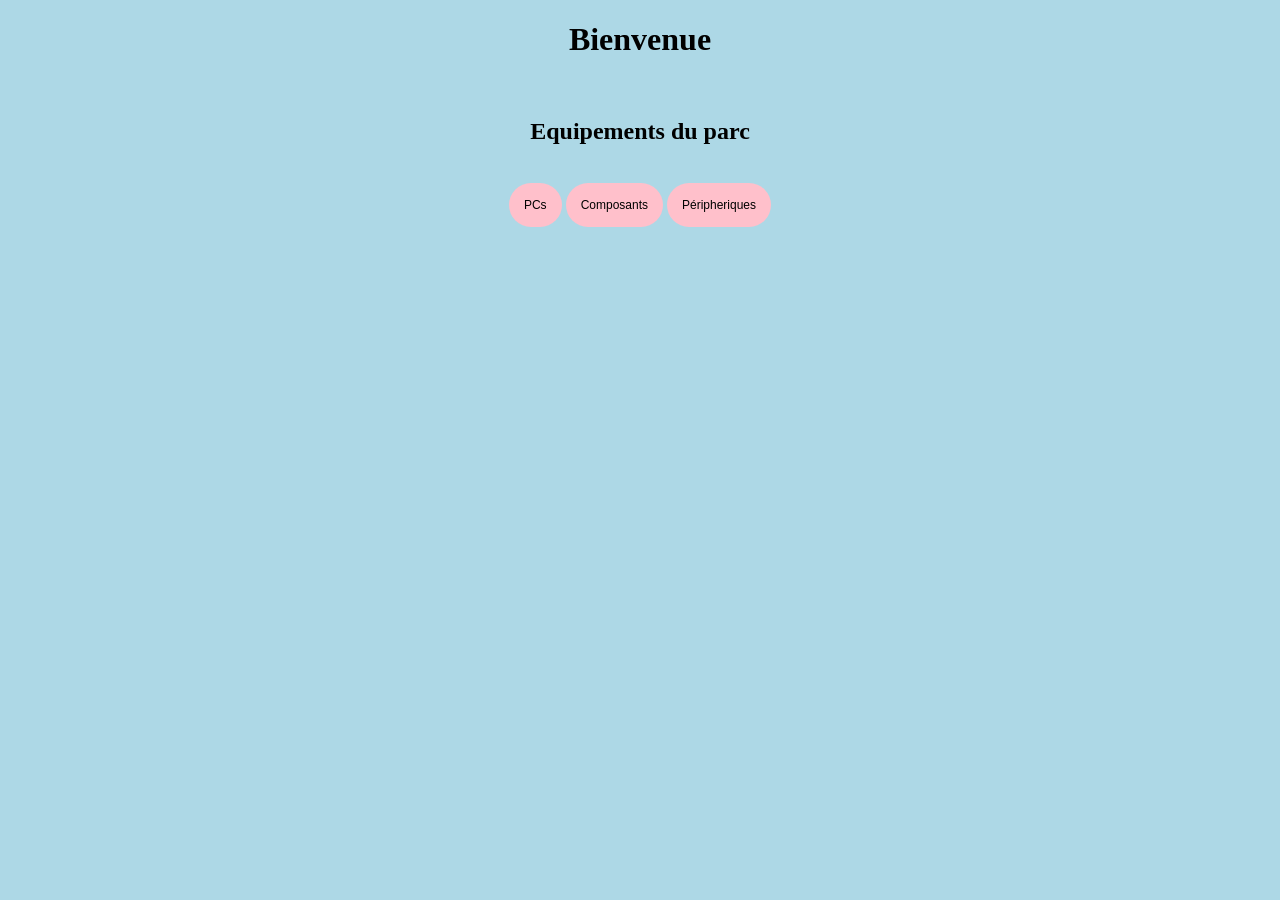
==== menu.html @ 3b8ad02b "Add files via upload" ====
<!DOCTYPE html>
<html lang="fr">
<head>
    <meta charset="UTF-8">
	<meta name="viewport" content="width=device-width, initial-scale=1.0">
    <title>AP 5</title>
    <link rel="stylesheet" href="menu.css">
</head>

<h1 style="text-align:center;"> Bienvenue</h1>
<br>
<body style="text-align:center;">

  <section id="home" class="home">
    <div class="home-content">
      <h1>Equipements du parc</h1>
	  </br>
      <div class="buttons">
        <button class="btn" onclick="window.location.href='PCs.html'" >PCs</button>
		<button class="btn" onclick="window.location.href='Composants.html'" >Composants</button>
        <button class="btn" onclick="window.location.href='Périphériques.html'" >Péripheriques</button>
      </div>
    </div>
  </section>
</body>
</html>
---- menu.css ----
body {
  background-color: lightblue;
}

button{
	background-color: pink;
	padding: 15px;
	border: none;
	font-size: 12px;
	cursor: pointer;
	border-radius: 67px;
}
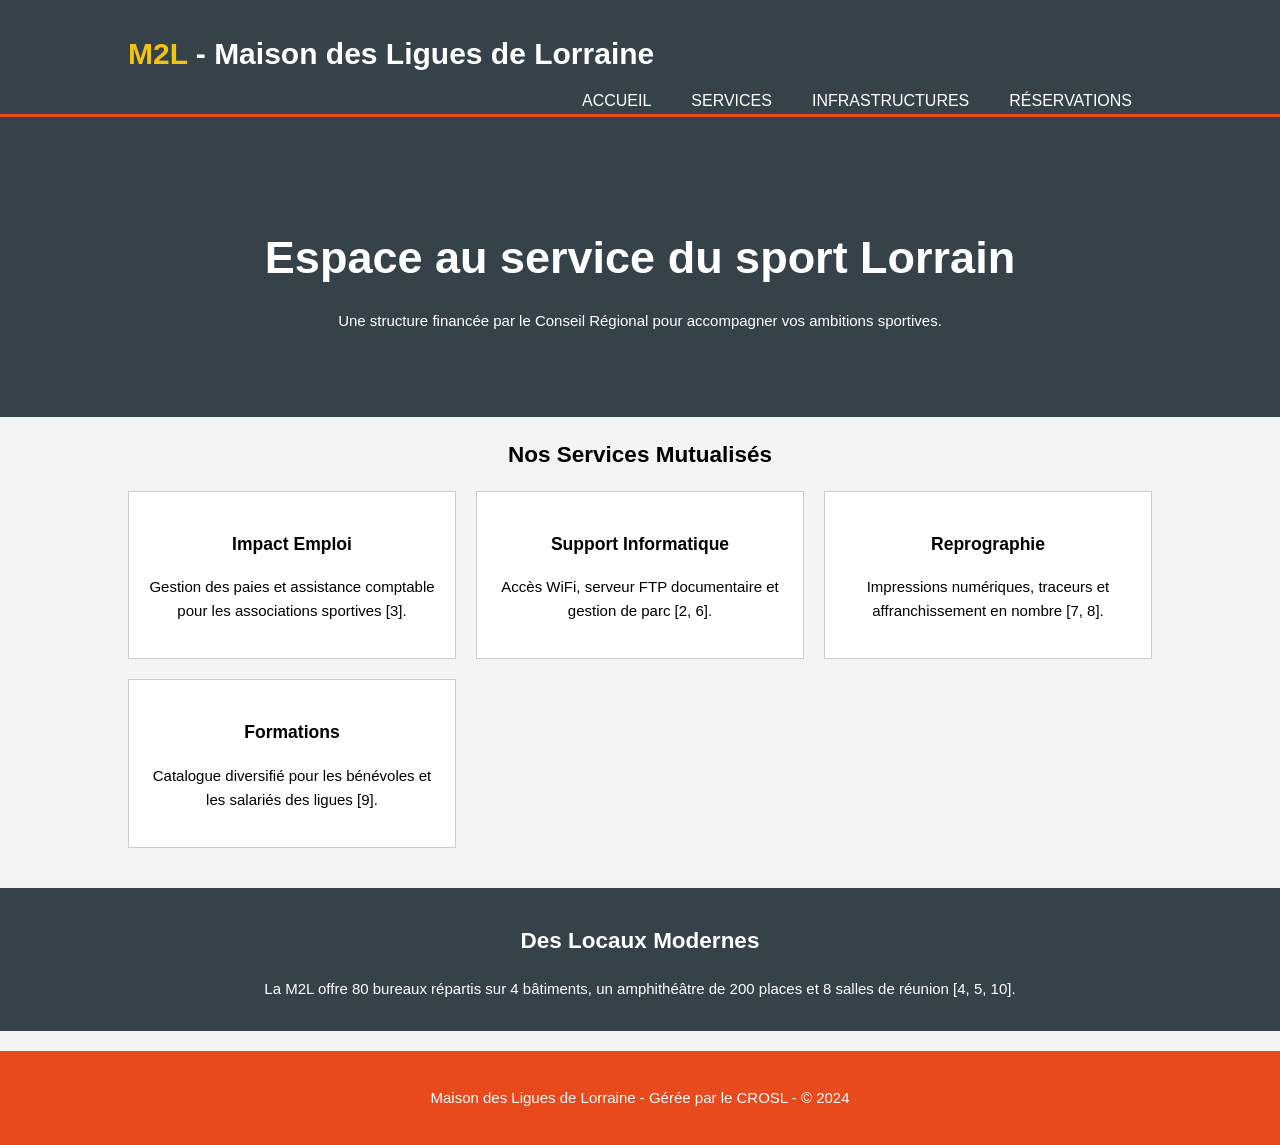
==== commit 517e5f78: "Add initial menu.html structure This file contains the HTML structure for the menu page, including s" ====
--- a/menu.html
+++ b/menu.html
@@ -1,26 +1,67 @@
-<!DOCTYPE html>
-<html lang="fr">
-<head>
-    <meta charset="UTF-8">
-	<meta name="viewport" content="width=device-width, initial-scale=1.0">
-    <title>AP 5</title>
-    <link rel="stylesheet" href="menu.css">
-</head>
-
-<h1 style="text-align:center;"> Bienvenue</h1>
-<br>
-<body style="text-align:center;">
-
-  <section id="home" class="home">
-    <div class="home-content">
-      <h1>Equipements du parc</h1>
-	  </br>
-      <div class="buttons">
-        <button class="btn" onclick="window.location.href='PCs.html'" >PCs</button>
-		<button class="btn" onclick="window.location.href='Composants.html'" >Composants</button>
-        <button class="btn" onclick="window.location.href='Périphériques.html'" >Péripheriques</button>
-      </div>
-    </div>
-  </section>
-</body>
-</html>+<!DOCTYPE html>
+<html lang="fr">
+<head>
+    <meta charset="UTF-8">
+	<meta name="viewport" content="width=device-width, initial-scale=1.0">
+    <title>AP 5</title>
+    <link rel="stylesheet" href="menu.css">
+</head>
+
+<body>
+    <header>
+        <div class="container">
+            <div id="branding">
+                <h1><span class="highlight">M2L</span> - Maison des Ligues de Lorraine</h1>
+            </div>
+            <nav>
+                <ul>
+                    <li><a href="#">Accueil</a></li>
+                    <li><a href="#services">Services</a></li>
+                    <li><a href="#infrastructures">Infrastructures</a></li>
+                    <li><a href="#reservations">Réservations</a></li>
+                </ul>
+            </nav>
+        </div>
+    </header>
+
+    <section id="showcase">
+        <div class="container">
+            <h2>Espace au service du sport Lorrain</h2>
+            <p>Une structure financée par le Conseil Régional pour accompagner vos ambitions sportives.</p>
+        </div>
+    </section>
+
+    <section id="services" class="container">
+        <h2 class="title">Nos Services Mutualisés</h2>
+        <div class="grid">
+            <div class="box">
+                <h3>Impact Emploi</h3>
+                <p>Gestion des paies et assistance comptable pour les associations sportives [3].</p>
+            </div>
+            <div class="box">
+                <h3>Support Informatique</h3>
+                <p>Accès WiFi, serveur FTP documentaire et gestion de parc [2, 6].</p>
+            </div>
+            <div class="box">
+                <h3>Reprographie</h3>
+                <p>Impressions numériques, traceurs et affranchissement en nombre [7, 8].</p>
+            </div>
+            <div class="box">
+                <h3>Formations</h3>
+                <p>Catalogue diversifié pour les bénévoles et les salariés des ligues [9].</p>
+            </div>
+        </div>
+    </section> 
+
+    <section id="infrastructures" class="dark">
+        <div class="container">
+            <h2 class="title">Des Locaux Modernes</h2>
+            <p>La M2L offre 80 bureaux répartis sur 4 bâtiments, un amphithéâtre de 200 places et 8 salles de réunion [4, 5, 10].</p>
+        </div>
+    </section>
+
+    <footer>
+        <p>Maison des Ligues de Lorraine - Gérée par le CROSL - &copy; 2024</p>
+    </footer>
+</body>
+</html>
--- a/menu.css
+++ b/menu.css
@@ -1,12 +1,113 @@
 body {
-  background-color: lightblue;
+    font-family: Arial, Helvetica, sans-serif;
+    font-size: 15px;
+    line-height: 1.6;
+    margin: 0;
+    background-color: #f4f4f4;
 }
 
-button{
-	background-color: pink;
-	padding: 15px;
-	border: none;
-	font-size: 12px;
-	cursor: pointer;
-	border-radius: 67px;
-}+.container {
+    width: 80%;
+    margin: auto;
+    overflow: hidden;
+}
+
+.title {
+    text-align: center;
+    margin-top: 20px;
+}
+
+/* Header */
+header {
+    background: #35424a;
+    color: #ffffff;
+    padding-top: 30px;
+    min-height: 70px;
+    border-bottom: #e8491d 3px solid; /* Rappel du logo M2L */
+}
+
+header a {
+    color: #ffffff;
+    text-decoration: none;
+    text-transform: uppercase;
+    font-size: 16px;
+}
+
+header ul {
+    margin: 0;
+    padding: 0;
+}
+
+header li {
+    float: left;
+    display: inline;
+    padding: 0 20px 0 20px;
+}
+
+header #branding {
+    float: left;
+}
+
+header #branding h1 {
+    margin: 0;
+}
+
+header nav {
+    float: right;
+    margin-top: 10px;
+}
+
+.highlight {
+    color: #f1c40f; /* Couleur jaune du logo M2L */
+    font-weight: bold;
+}
+
+/* Vitrine (Showcase) */
+#showcase {
+    min-height: 300px;
+    background: url('hero.jpg') no-repeat center center/cover;
+    background-color: #35424a;
+    color: #ffffff;
+    text-align: center;
+    display: flex;
+    flex-direction: column;
+    justify-content: center;
+}
+
+#showcase h2 {
+    font-size: 45px;
+    margin-bottom: 10px;
+}
+
+/* Boxes/Grid */
+.grid {
+    display: grid;
+    grid-template-columns: repeat(auto-fit, minmax(250px, 1fr));
+    gap: 20px;
+    margin-bottom: 20px;
+}
+
+.box {
+    background: #fff;
+    padding: 20px;
+    border: 1px solid #ccc;
+    text-align: center;
+}
+
+/* Section Sombre */
+.dark {
+    padding: 15px;
+    background: #35424a;
+    color: #ffffff;
+    margin-top: 20px;
+    text-align: center;
+}
+
+/* Footer */
+footer {
+    padding: 20px;
+    margin-top: 20px;
+    color: #ffffff;
+    background-color: #e8491d;
+    text-align: center;
+}
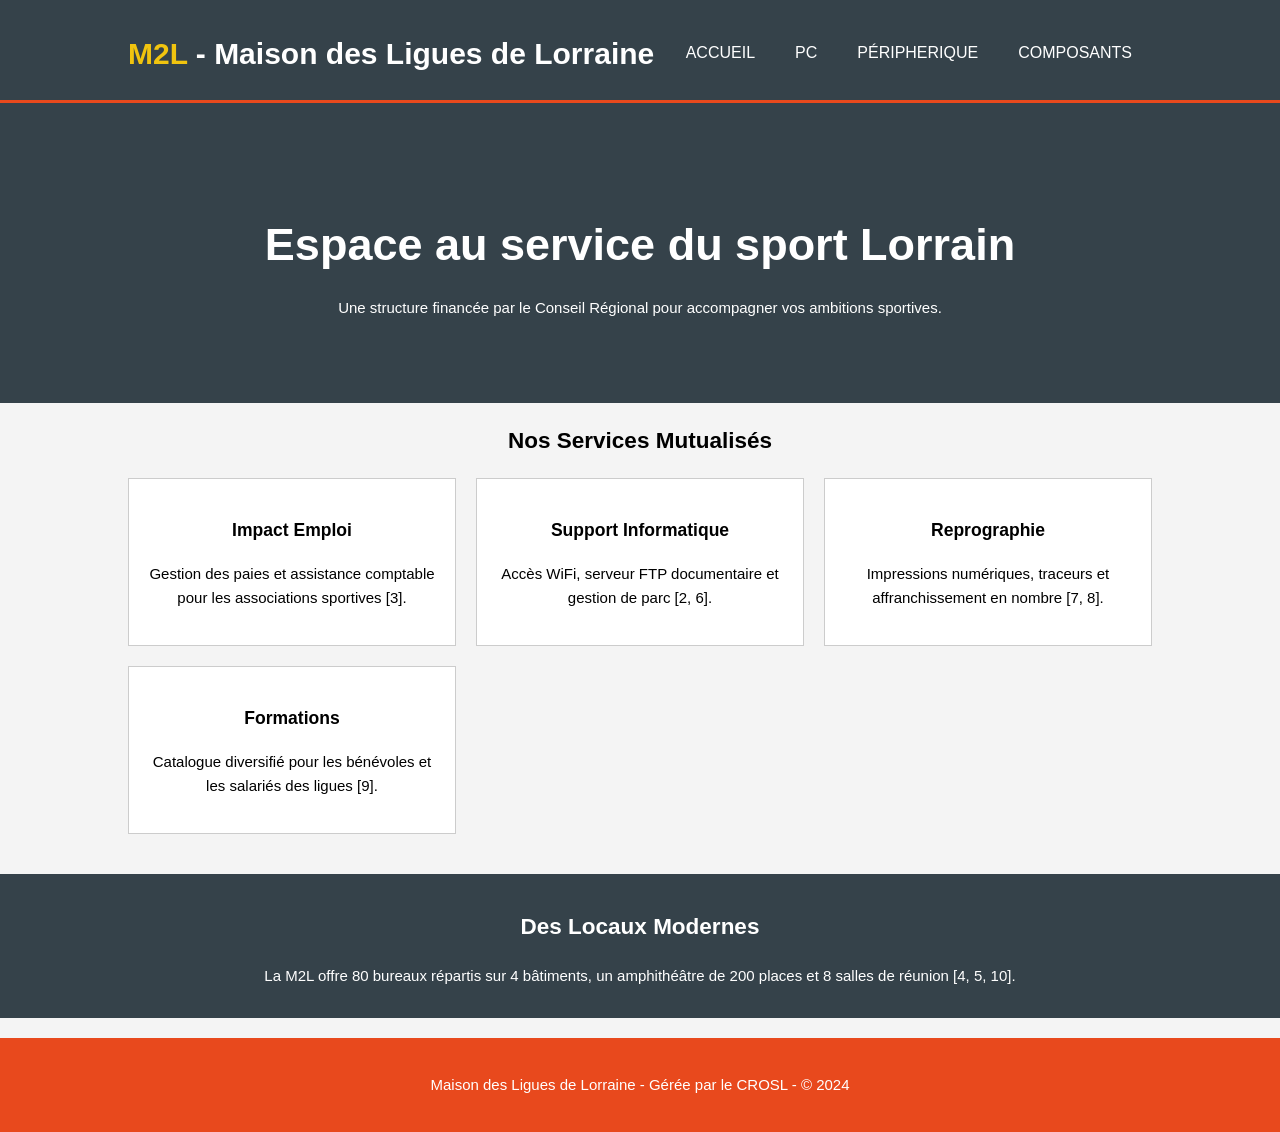
==== commit 4f677c0a: "Fix typo in link to Périphériques.html" ====
--- a/menu.html
+++ b/menu.html
@@ -16,9 +16,10 @@
             <nav>
                 <ul>
                     <li><a href="#">Accueil</a></li>
-                    <li><a href="#services">Services</a></li>
-                    <li><a href="#infrastructures">Infrastructures</a></li>
-                    <li><a href="#reservations">Réservations</a></li>
+					 <li><a href="PCs.html">Pc</a></li>
+                    <li><a href="Périphériques.html">Péripherique</a></li>
+                    <li><a href="Composants.html">Composants</a></li>
+                 
                 </ul>
             </nav>
         </div>
